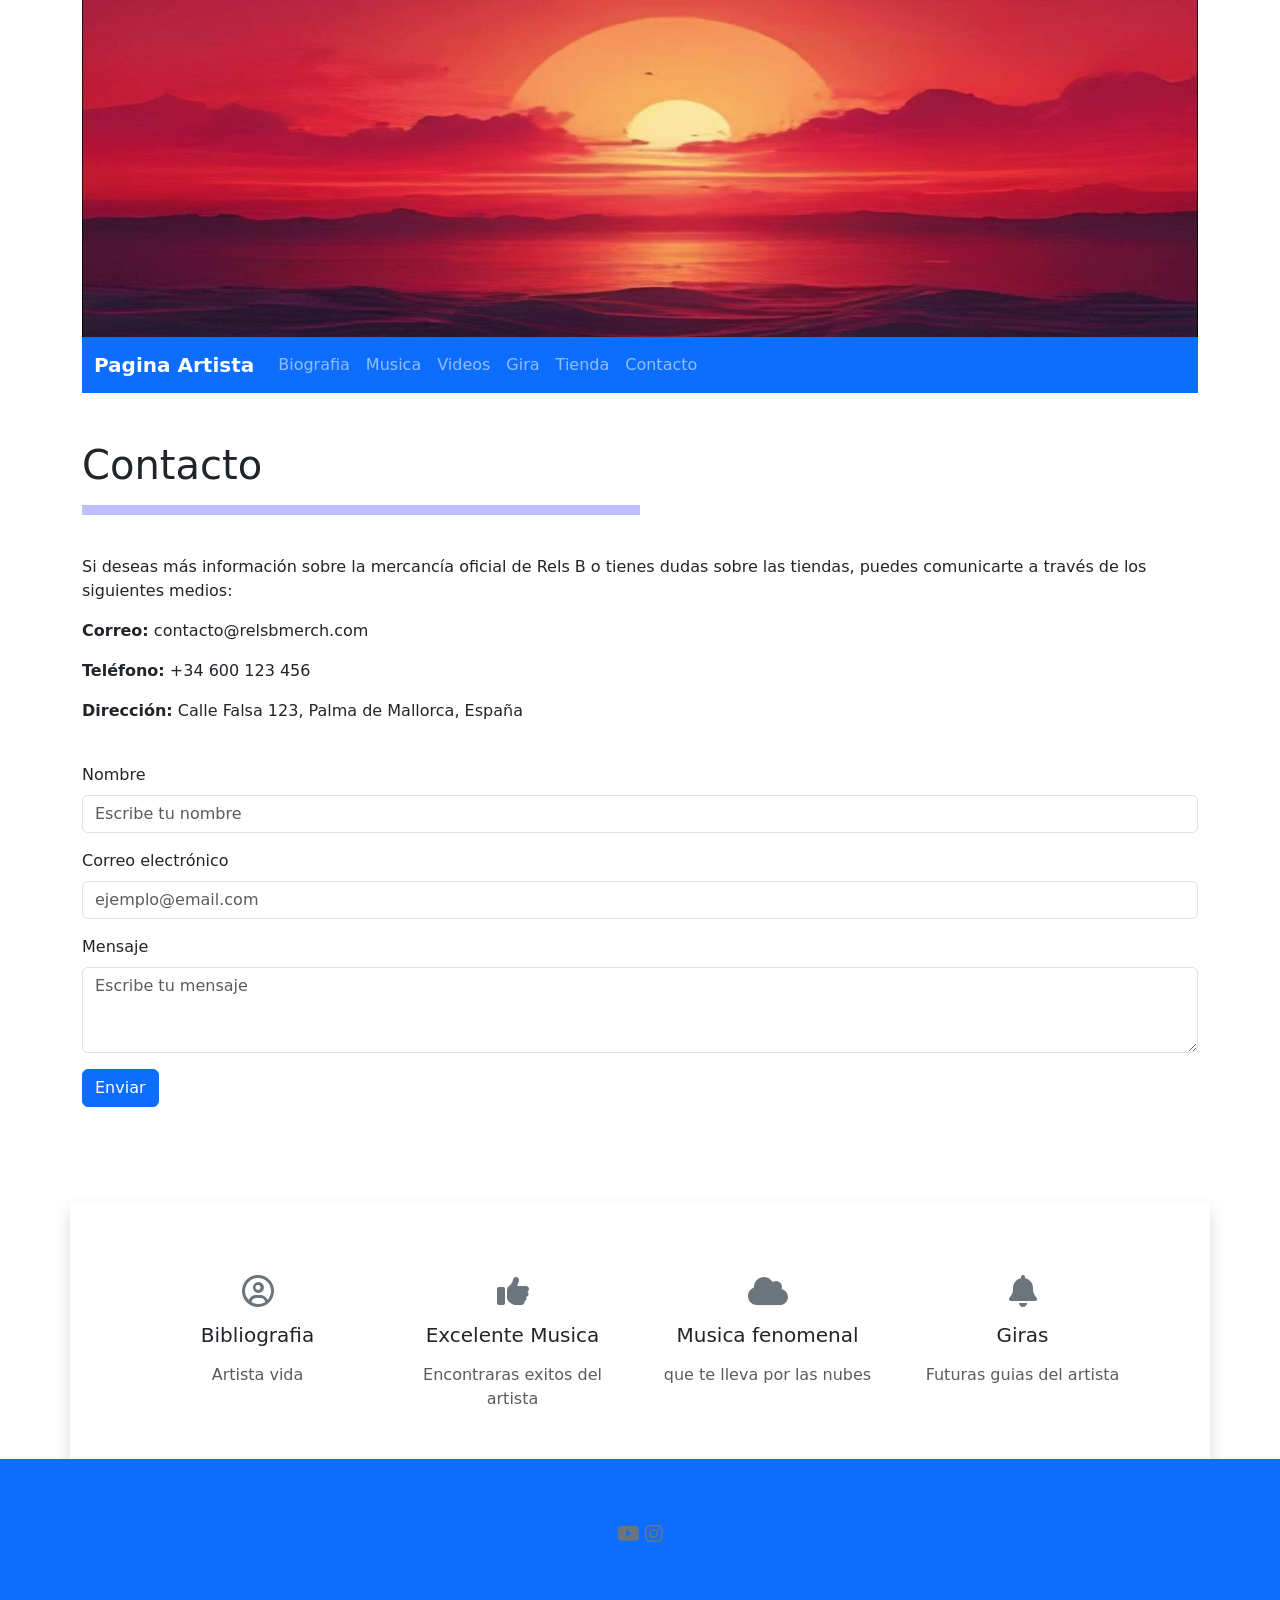
==== contacto.html @ 33f48c1b "Add files via upload" ====
<!DOCTYPE html>
<html lang="en">
<head>
    <meta charset="UTF-8">
    <meta name="viewport" content="width=device-width, initial-scale=1.0">
    <link href="https://cdn.jsdelivr.net/npm/bootstrap@5.3.8/dist/css/bootstrap.min.css" rel="stylesheet" integrity="sha384-sRIl4kxILFvY47J16cr9ZwB07vP4J8+LH7qKQnuqkuIAvNWLzeN8tE5YBujZqJLB" crossorigin="anonymous">
    <link rel="stylesheet" href="https://cdnjs.cloudflare.com/ajax/libs/font-awesome/6.4.0/css/all.min.css">
    <title>Pagina1</title>
    <header>
        <div class="container">
        <img src="img/banner-amanecer.jpg"class="img-fluid"  width="1300" height="400"alt="">
        </div>
    <div class="container">
    <nav class="navbar navbar-expand-sm bg-primary navbar-dark">
        <div class="container">
            <a class="navbar-brand" href="#!"><strong>Pagina Artista</strong></a>
            
            <!-- Botón hamburguesa  -->
            <button class="navbar-toggler" type="button" 
                data-bs-toggle="collapse" data-bs-target="#navbarSupportedContent"
                aria-controls="navbarSupportedContent" aria-expanded="false" 
                aria-label="Toggle navigation">
                <span class="navbar-toggler-icon"></span>
            </button>
            <!-- Menú colapsable -->
            <div class="collapse navbar-collapse" id="navbarSupportedContent">
                <ul class="navbar-nav me-auto">
                    <li class="nav-item active">
                        <a class="nav-link" aria-current="page" href="index.html">Biografia</a>
                    </li>
                    <li class="nav-item">
                        <a class="nav-link" href="musica.html">Musica</a>
                    </li>
                    <li class="nav-item">
                        <a class="nav-link" href="videos.html">Videos</a>
                    </li>
                    <li class="nav-item">
                        <a class="nav-link" href="gira.html">Gira</a>
                    </li>
                    <li class="nav-item">
                        <a class="nav-link" href="tienda.html">Tienda</a>
                    </li>
                    <li class="nav-item">
                        <a class="nav-link" href="contacto.html">Contacto</a>
                    </li>
                </ul>
            </div>
        </div>
    </nav>
</div>

</header>
</head>
<body>
    
<!-- Sección de Contacto -->
<div class="container mt-5">
    <h1>Contacto</h1>
    <hr style="border: 5px solid; color: blue; width: 50%;">
    <br>
    <p>Si deseas más información sobre la mercancía oficial de Rels B o tienes dudas sobre las tiendas, puedes comunicarte a través de los siguientes medios:</p>
    
    <p><strong>Correo:</strong> contacto@relsbmerch.com</p>
    <p><strong>Teléfono:</strong> +34 600 123 456</p>
    <p><strong>Dirección:</strong> Calle Falsa 123, Palma de Mallorca, España</p>
</div>

    
    <br>
    <!-- Formulario de Contacto (opcional) -->

    <div class="container">
        <form>
        <div class="mb-3">
            <label for="nombre" class="form-label">Nombre</label>
            <input type="text" class="form-control" id="nombre" placeholder="Escribe tu nombre">
        </div>
        <div class="mb-3">
            <label for="email" class="form-label">Correo electrónico</label>
            <input type="email" class="form-control" id="email" placeholder="ejemplo@email.com">
        </div>
        <div class="mb-3">
            <label for="mensaje" class="form-label">Mensaje</label>
            <textarea class="form-control" id="mensaje" rows="3" placeholder="Escribe tu mensaje"></textarea>
        </div>
        <button type="submit" class="btn btn-primary">Enviar</button>
    </form>
</div>
<br><br>


    <!--Seccion de noticia-->
    <div class="container mt-5 pt-5 px-5 shadow">
        <section class="text-center text-bg-grey p-4 rounded">
            <div class="row justify-content-center">
    
            <div class="col-lg-3 col-md-6 mb-4">
                <i class="fa-regular fa-circle-user fa-2x text-secondary mb-3"></i>
            <h5 class="fw-normal mb-3">Bibliografia</h5>
                <p class="text-muted mb-0">Artista vida</p>
            </div>
    
            <div class="col-lg-3 col-md-6 mb-4">
                <i class="fa-solid fa-thumbs-up fa-2x text-secondary mb-3"></i>
            <h5 class="fw-normal mb-3">Excelente Musica</h5>
                <p class="text-muted mb-0">Encontraras exitos del artista </p>
            </div>

            <div class="col-lg-3 col-md-6 mb-4">
                <i class="fa-solid fa-cloud fa-2x text-secondary mb-3"></i>
            <h5 class="fw-normal mb-3">Musica fenomenal</h5>
                <p class="text-muted mb-0">que te lleva por las nubes</p>
            </div>
    
            <div class="col-lg-3 col-md-6 mb-4">
                <i class="fa-solid fa-bell fa-2x text-secondary mb-3"></i>
            <h5 class="fw-normal mb-3">Giras</h5>
                <p class="text-muted mb-0">Futuras guias del artista</p>
            </div>
        </div>
        </section>
</div>


    
<footer class="bg-primary text-white text-center py-3 cont">
    <div class="container">
        <div class="row">
            <div class="col-md-12 py-5">
                <div class="margin-5 flex-center">
                    <a href="https://www.youtube.com/@rels9" class="fb-ic">
                        <i  class="fa-brands fa-youtube fa-lg text-secondary mb-3"></i>
                    </a>
                    <a href="https://www.instagram.com/p/DCzlUdRNr-U/" class="li-ic">
                        <i class="fa-brands fa-instagram fa-lg  text-secondary mb-3"></i>
                    </a>
                </div>
            </div>
        </div>
    </div>
</footer>

    <script src="https://cdn.jsdelivr.net/npm/bootstrap@5.3.8/dist/js/bootstrap.bundle.min.js" integrity="sha384-FKyoEForCGlyvwx9Hj09JcYn3nv7wiPVlz7YYwJrWVcXK/BmnVDxM+D2scQbITxI" crossorigin="anonymous"></script>
</body>

</html>
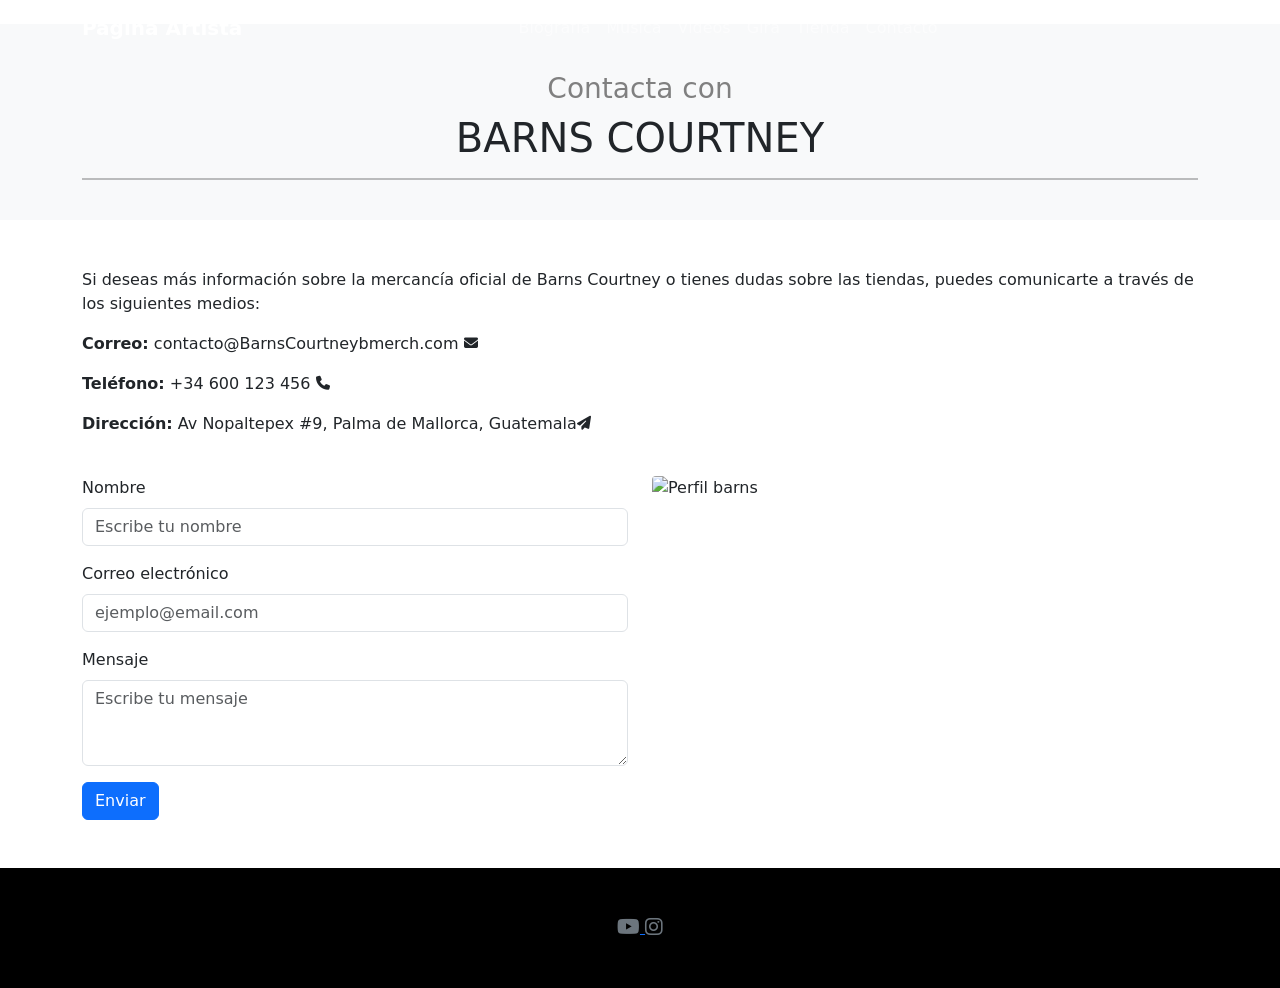
==== commit 8d927cf5: "HTML" ====
--- a/contacto.html
+++ b/contacto.html
@@ -1,145 +1,136 @@
 <!DOCTYPE html>
-<html lang="en">
+<html lang="es-mx">
 <head>
     <meta charset="UTF-8">
     <meta name="viewport" content="width=device-width, initial-scale=1.0">
     <link href="https://cdn.jsdelivr.net/npm/bootstrap@5.3.8/dist/css/bootstrap.min.css" rel="stylesheet" integrity="sha384-sRIl4kxILFvY47J16cr9ZwB07vP4J8+LH7qKQnuqkuIAvNWLzeN8tE5YBujZqJLB" crossorigin="anonymous">
     <link rel="stylesheet" href="https://cdnjs.cloudflare.com/ajax/libs/font-awesome/6.4.0/css/all.min.css">
+    <link href="https://fonts.googleapis.com/css2?family=Playfair+Display:wght@600;700&display=swap" rel="stylesheet">
+    <link rel="stylesheet"href="https://cdnjs.cloudflare.com/ajax/libs/animate.css/4.1.1/animate.min.css"/>
+    <link rel="stylesheet" href="css copy/style.css">
+    <link rel="icon" href="img/logo.ico">
     <title>Pagina1</title>
     <header>
-        <div class="container">
-        <img src="img/banner-amanecer.jpg"class="img-fluid"  width="1300" height="400"alt="">
-        </div>
-    <div class="container">
-    <nav class="navbar navbar-expand-sm bg-primary navbar-dark">
-        <div class="container">
-            <a class="navbar-brand" href="#!"><strong>Pagina Artista</strong></a>
-            
-            <!-- Botón hamburguesa  -->
-            <button class="navbar-toggler" type="button" 
-                data-bs-toggle="collapse" data-bs-target="#navbarSupportedContent"
-                aria-controls="navbarSupportedContent" aria-expanded="false" 
-                aria-label="Toggle navigation">
-                <span class="navbar-toggler-icon"></span>
-            </button>
-            <!-- Menú colapsable -->
-            <div class="collapse navbar-collapse" id="navbarSupportedContent">
-                <ul class="navbar-nav me-auto">
-                    <li class="nav-item active">
-                        <a class="nav-link" aria-current="page" href="index.html">Biografia</a>
-                    </li>
-                    <li class="nav-item">
-                        <a class="nav-link" href="musica.html">Musica</a>
-                    </li>
-                    <li class="nav-item">
-                        <a class="nav-link" href="videos.html">Videos</a>
-                    </li>
-                    <li class="nav-item">
-                        <a class="nav-link" href="gira.html">Gira</a>
-                    </li>
-                    <li class="nav-item">
-                        <a class="nav-link" href="tienda.html">Tienda</a>
-                    </li>
-                    <li class="nav-item">
-                        <a class="nav-link" href="contacto.html">Contacto</a>
-                    </li>
-                </ul>
-            </div>
-        </div>
-    </nav>
-</div>
+        <nav class="navbar navbar-expand-sm navbar-dark fixed-top navbar-transparent container-fluid">
 
-</header>
+  <div class="container">
+    <!-- Marca -->
+    <a class="navbar-brand" href="#top"><strong>Pagina Artista</strong></a>
+
+    <!-- Botón hamburguesa -->
+    <button class="navbar-toggler" type="button" 
+      data-bs-toggle="collapse" data-bs-target="#navbarSupportedContent"
+      aria-controls="navbarSupportedContent" aria-expanded="false" 
+      aria-label="Toggle navigation">
+      <span class="navbar-toggler-icon"></span>
+    </button>
+
+    <!-- Menú colapsable -->
+    <div class="collapse navbar-collapse" id="navbarSupportedContent">
+      <ul class="navbar-nav mx-auto">
+        <li class="nav-item active">
+          <a class="nav-link" href="index.html">Biografía</a>
+        </li>
+        <li class="nav-item"><a class="nav-link" href="musica.html">Música</a></li>
+        <li class="nav-item"><a class="nav-link" href="videos.html">Videos</a></li>
+        <li class="nav-item"><a class="nav-link" href="gira.html">Gira</a></li>
+        <li class="nav-item"><a class="nav-link" href="tienda.html">Tienda</a></li>
+        <li class="nav-item"><a class="nav-link" href="contacto.html">Contacto</a></li>
+      </ul>
+      <div class="d-flex">
+        <a class="nav-link" href="https://facebook.com" target="_blank">
+          <i class="bi bi-facebook"></i>
+        </a>
+        <a class="nav-link" href="https://instagram.com" target="_blank">
+          <i class="bi bi-instagram"></i>
+        </a>
+        <a class="nav-link" href="https://tiktok.com" target="_blank">
+          <i class="bi bi-tiktok"></i>
+        </a>
+      </div>
+    </div>
+  </div>
+</nav>
+    
+    </header>
 </head>
 <body>
-    
+    <img src="img/barns-contacto-banner.jpg" alt="">
+    <div style="background-color: #f8f9fa;">
+        <BR></BR>
+        <h3 class="text-center" style="color: gray;">Contacta con</h3>
+        <h1 class="text-center">BARNS COURTNEY</h1>
+        <div class="container">
+            <hr style="border: 1px solid; color: black;">
+            <br>
+        </div>
+    </div>
 <!-- Sección de Contacto -->
 <div class="container mt-5">
-    <h1>Contacto</h1>
-    <hr style="border: 5px solid; color: blue; width: 50%;">
-    <br>
-    <p>Si deseas más información sobre la mercancía oficial de Rels B o tienes dudas sobre las tiendas, puedes comunicarte a través de los siguientes medios:</p>
+    <p>Si deseas más información sobre la mercancía oficial de Barns Courtney o tienes dudas sobre las tiendas, puedes comunicarte a través de los siguientes medios:</p>
     
-    <p><strong>Correo:</strong> contacto@relsbmerch.com</p>
-    <p><strong>Teléfono:</strong> +34 600 123 456</p>
-    <p><strong>Dirección:</strong> Calle Falsa 123, Palma de Mallorca, España</p>
+    <p><strong>Correo:</strong> contacto@BarnsCourtneybmerch.com <i class="fa-solid fa-envelope fa-sm"></i></p>
+    <p><strong>Teléfono:</strong> +34 600 123 456 <i class="fa-solid fa-phone fa-sm"></i></p>
+    <p><strong>Dirección:</strong> Av Nopaltepex #9, Palma de Mallorca, Guatemala<i class="fa-solid fa-paper-plane fa-sm"></i></p>
 </div>
 
     
     <br>
-    <!-- Formulario de Contacto (opcional) -->
+    <!-- Formulario de Contacto -->
 
     <div class="container">
-        <form>
-        <div class="mb-3">
-            <label for="nombre" class="form-label">Nombre</label>
-            <input type="text" class="form-control" id="nombre" placeholder="Escribe tu nombre">
+        <div class="row">
+        <div class="col-sm-6">
+            <form>
+                <div class="mb-3">
+                    <label for="nombre" class="form-label">Nombre</label>
+                    <input type="text" class="form-control" id="nombre" placeholder="Escribe tu nombre">
+                </div>
+                <div class="mb-3">
+                    <label for="email" class="form-label">Correo electrónico</label>
+                    <input type="email" class="form-control" id="email" placeholder="ejemplo@email.com">
+                </div>
+                <div class="mb-3">
+                    <label for="mensaje" class="form-label">Mensaje</label>
+                    <textarea class="form-control" id="mensaje" rows="3" placeholder="Escribe tu mensaje"></textarea>
+                </div>
+                <button type="submit" class="btn btn-primary">Enviar</button>
+            </form>
         </div>
-        <div class="mb-3">
-            <label for="email" class="form-label">Correo electrónico</label>
-            <input type="email" class="form-control" id="email" placeholder="ejemplo@email.com">
+        <div class="col-sm-6">
+            <img src="img/barns-contacto-perfil.jpg" alt="Perfil barns " style="border-radius: 4px;">
         </div>
-        <div class="mb-3">
-            <label for="mensaje" class="form-label">Mensaje</label>
-            <textarea class="form-control" id="mensaje" rows="3" placeholder="Escribe tu mensaje"></textarea>
         </div>
-        <button type="submit" class="btn btn-primary">Enviar</button>
-    </form>
+
 </div>
 <br><br>
 
 
-    <!--Seccion de noticia-->
-    <div class="container mt-5 pt-5 px-5 shadow">
-        <section class="text-center text-bg-grey p-4 rounded">
-            <div class="row justify-content-center">
     
-            <div class="col-lg-3 col-md-6 mb-4">
-                <i class="fa-regular fa-circle-user fa-2x text-secondary mb-3"></i>
-            <h5 class="fw-normal mb-3">Bibliografia</h5>
-                <p class="text-muted mb-0">Artista vida</p>
-            </div>
-    
-            <div class="col-lg-3 col-md-6 mb-4">
-                <i class="fa-solid fa-thumbs-up fa-2x text-secondary mb-3"></i>
-            <h5 class="fw-normal mb-3">Excelente Musica</h5>
-                <p class="text-muted mb-0">Encontraras exitos del artista </p>
-            </div>
-
-            <div class="col-lg-3 col-md-6 mb-4">
-                <i class="fa-solid fa-cloud fa-2x text-secondary mb-3"></i>
-            <h5 class="fw-normal mb-3">Musica fenomenal</h5>
-                <p class="text-muted mb-0">que te lleva por las nubes</p>
-            </div>
-    
-            <div class="col-lg-3 col-md-6 mb-4">
-                <i class="fa-solid fa-bell fa-2x text-secondary mb-3"></i>
-            <h5 class="fw-normal mb-3">Giras</h5>
-                <p class="text-muted mb-0">Futuras guias del artista</p>
-            </div>
-        </div>
-        </section>
-</div>
-
-
-    
-<footer class="bg-primary text-white text-center py-3 cont">
-    <div class="container">
-        <div class="row">
-            <div class="col-md-12 py-5">
-                <div class="margin-5 flex-center">
-                    <a href="https://www.youtube.com/@rels9" class="fb-ic">
-                        <i  class="fa-brands fa-youtube fa-lg text-secondary mb-3"></i>
-                    </a>
-                    <a href="https://www.instagram.com/p/DCzlUdRNr-U/" class="li-ic">
-                        <i class="fa-brands fa-instagram fa-lg  text-secondary mb-3"></i>
-                    </a>
+<footer class="bg-black text-white text-center">
+                <div>
+                    <div class="col-md-12 py-5">
+                        <div class="margin-5 flex-center">
+                            <a href="https://www.youtube.com/@rels9" class="fb-ic">
+                                <i  class="fa-brands fa-youtube fa-lg text-secondary"></i>
+                            </a>
+                            <a href="https://www.instagram.com/p/DCzlUdRNr-U/" class="li-ic">
+                                <i class="fa-brands fa-instagram fa-lg  text-secondary"></i>
+                            </a>
+                        </div>
+                    </div>
                 </div>
-            </div>
-        </div>
-    </div>
 </footer>
-
+    <script>
+    window.addEventListener("scroll", function () {
+        const nav = document.querySelector(".navbar");
+        nav.classList.toggle("navbar-scrolled", window.scrollY > 100);
+    });
+    </script>
+    <script src="https://cdnjs.cloudflare.com/ajax/libs/wow/1.1.2/wow.min.js"></script>
+    <script>
+    new WOW().init();
+    </script>
     <script src="https://cdn.jsdelivr.net/npm/bootstrap@5.3.8/dist/js/bootstrap.bundle.min.js" integrity="sha384-FKyoEForCGlyvwx9Hj09JcYn3nv7wiPVlz7YYwJrWVcXK/BmnVDxM+D2scQbITxI" crossorigin="anonymous"></script>
 </body>
 
